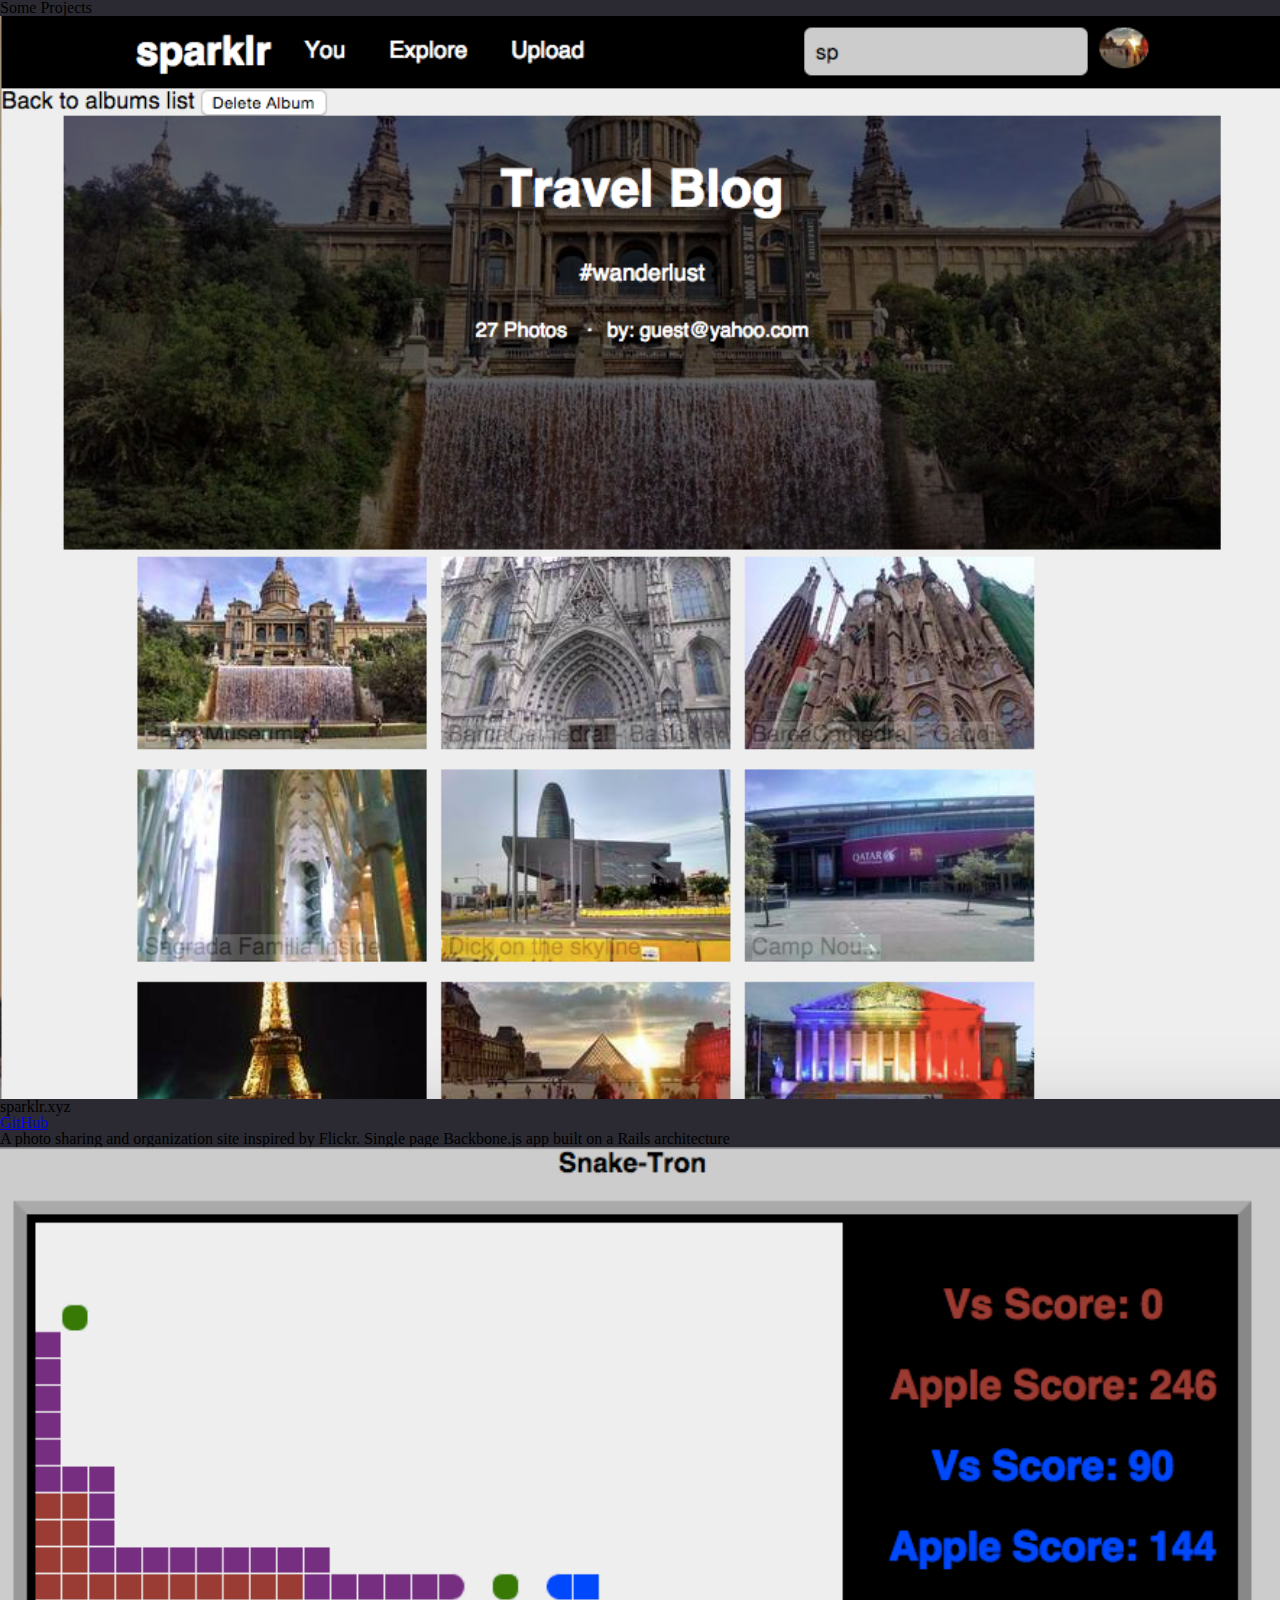
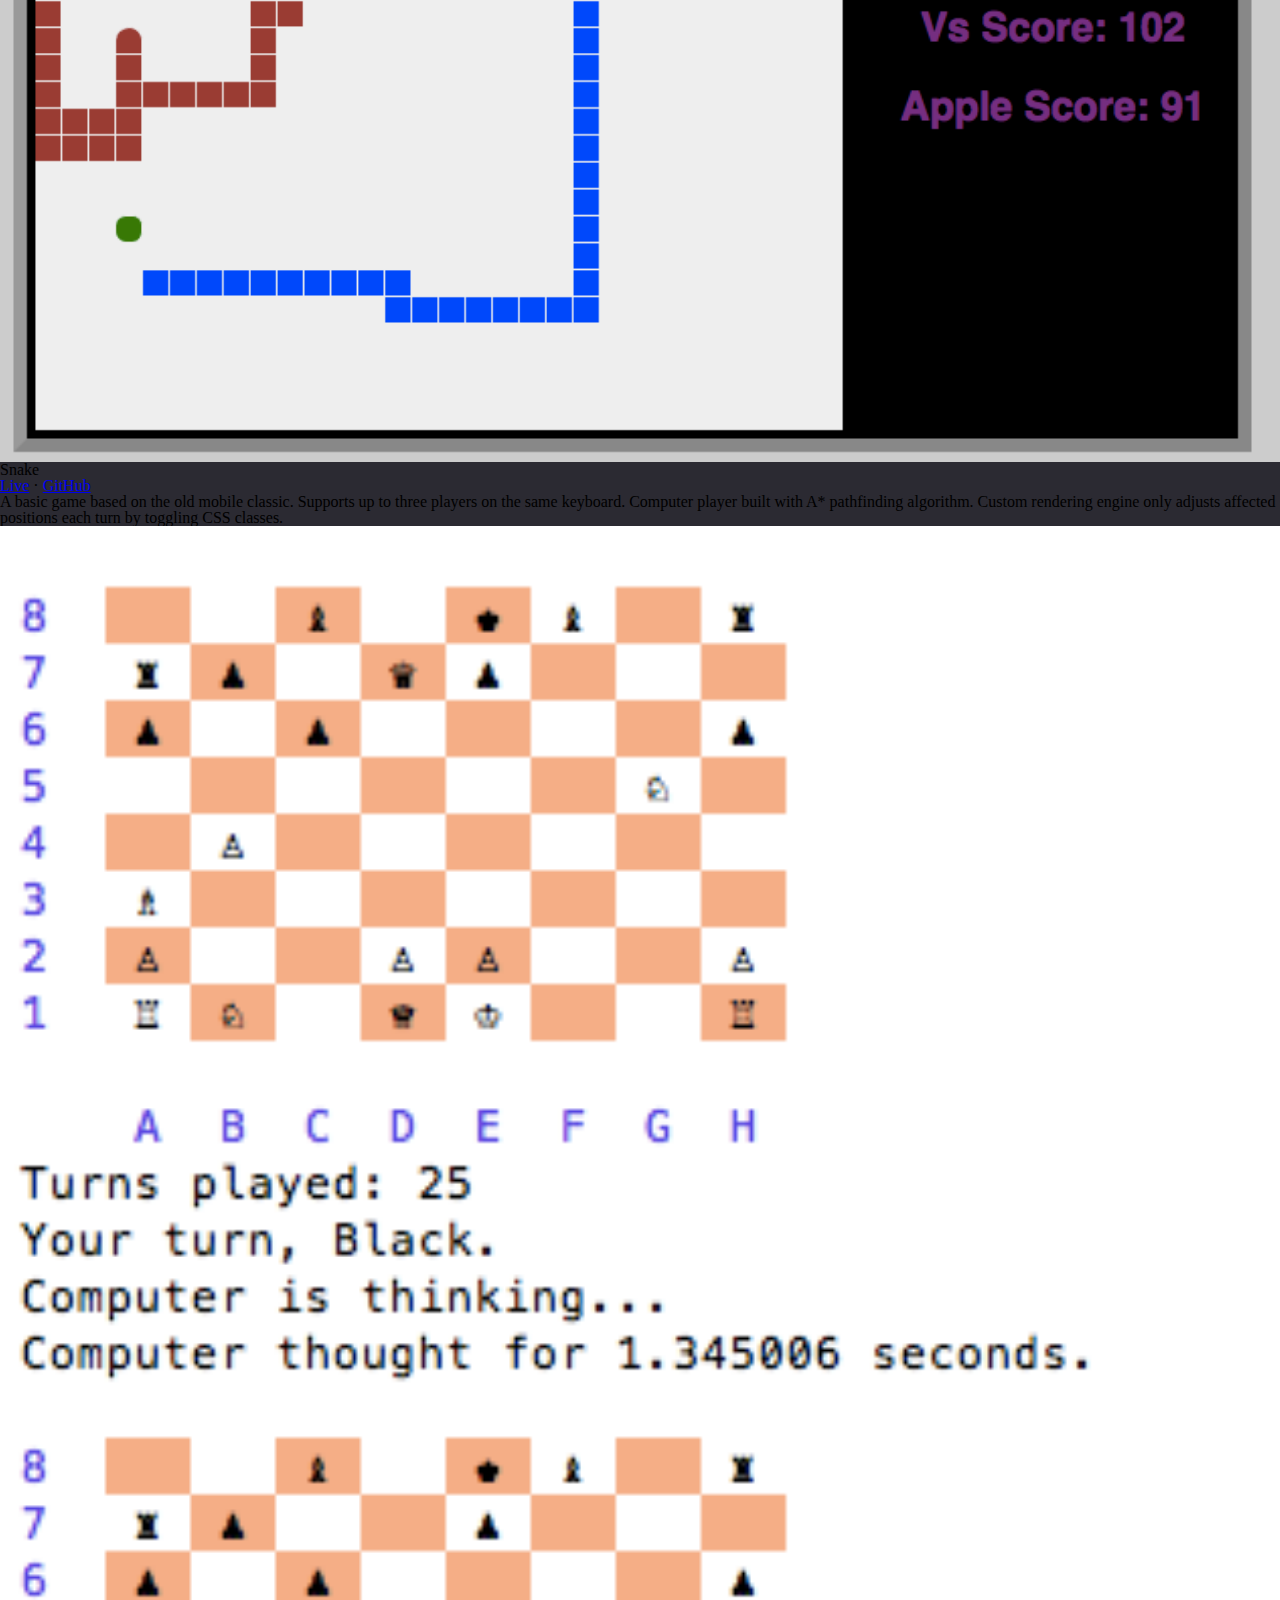
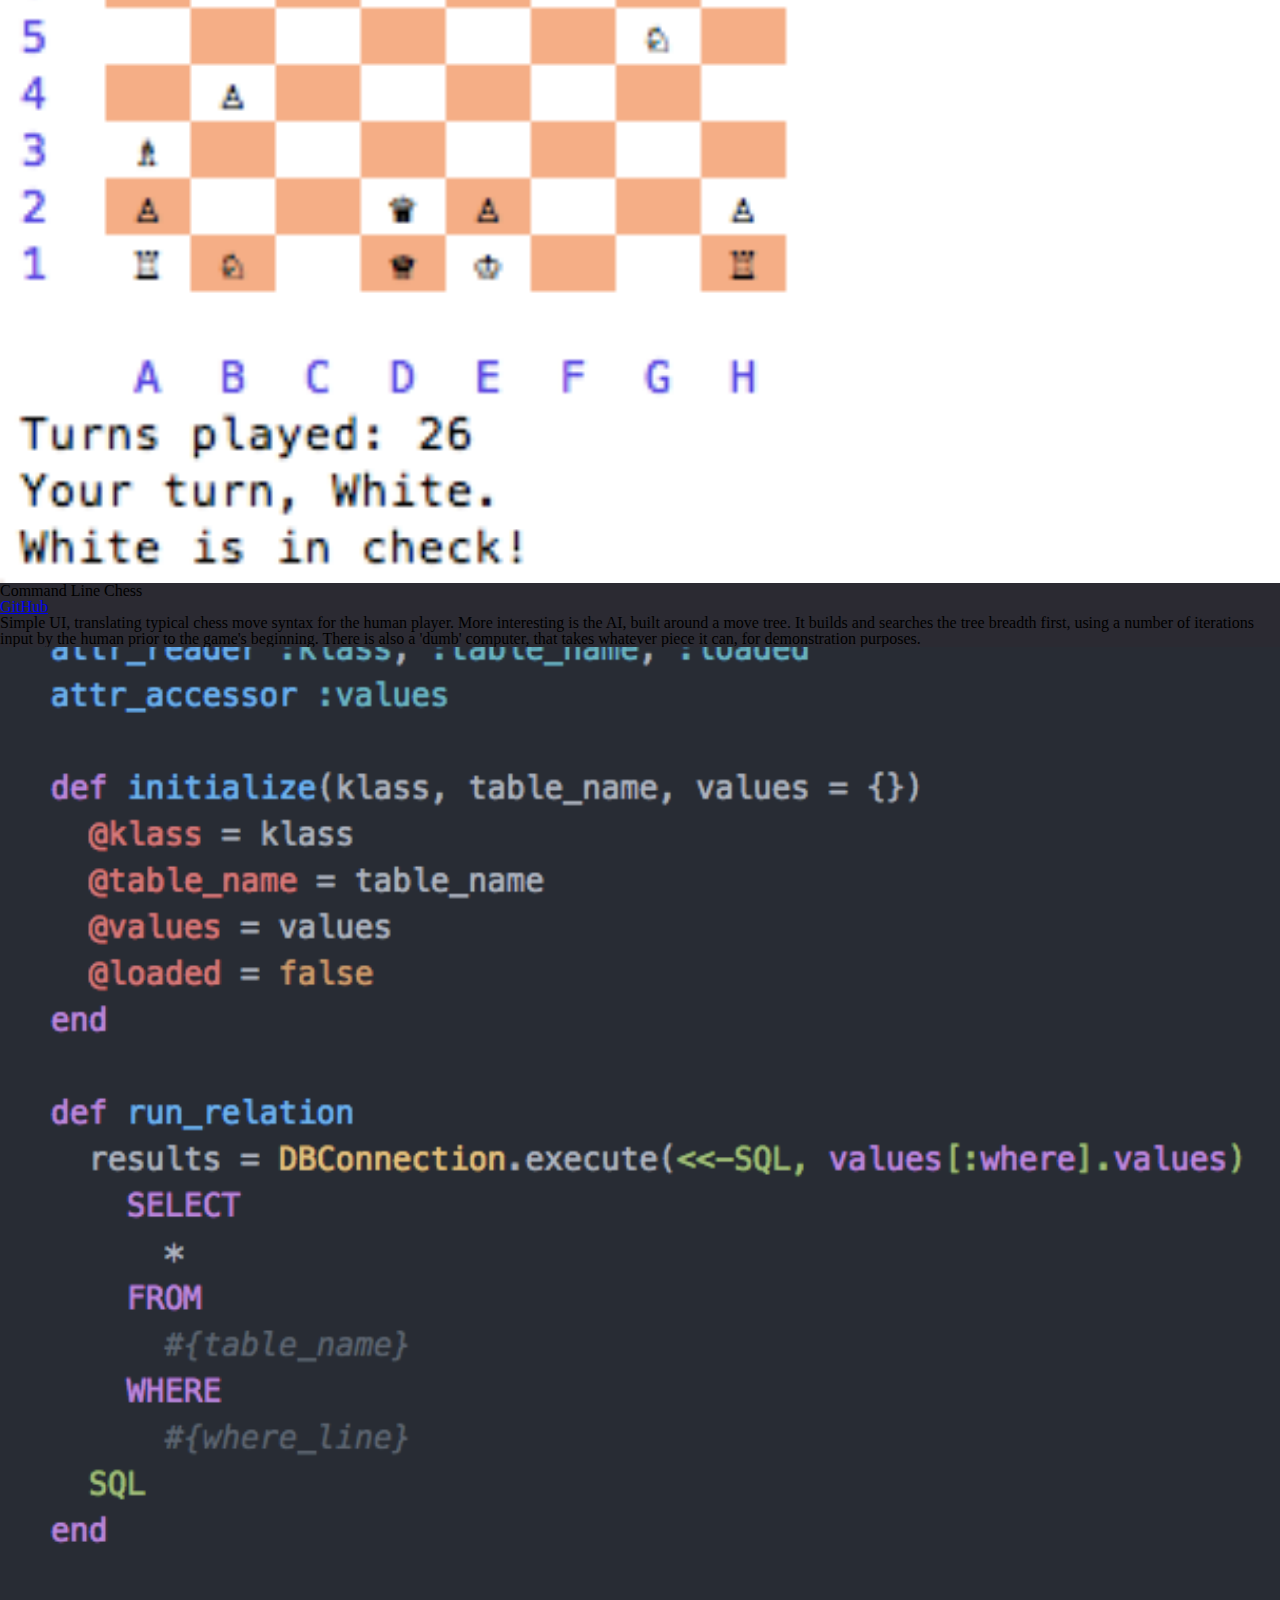
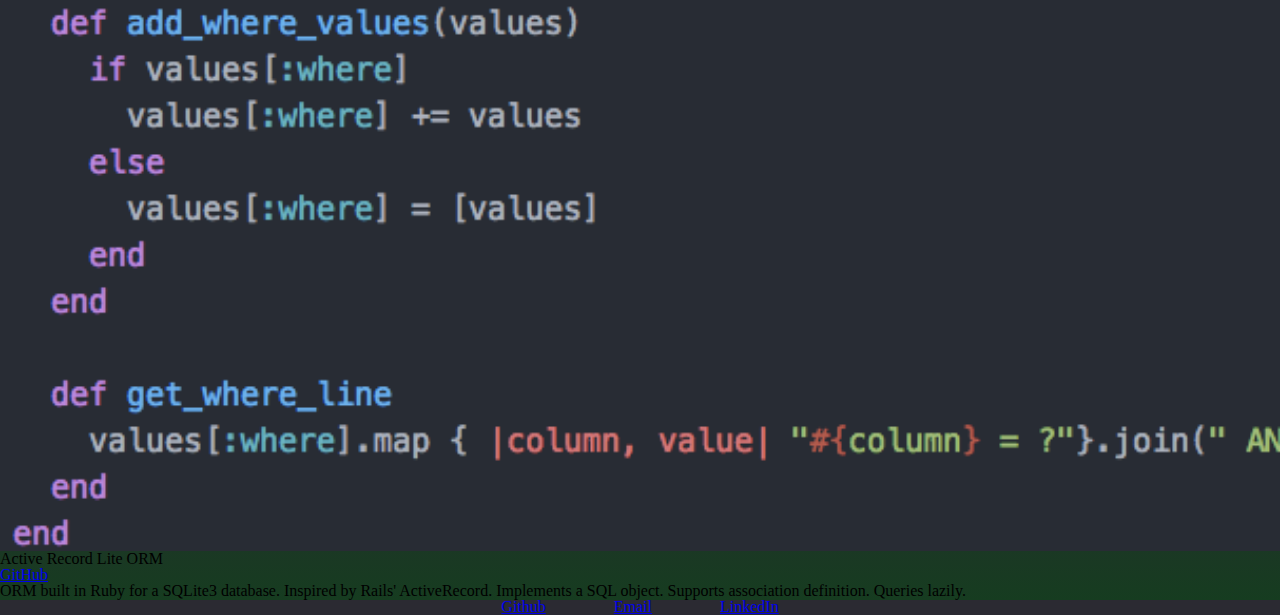
==== portfolio.html @ c5b90b90 "add files" ====
<!DOCTYPE HTML>
<!--
	Strata by HTML5 UP
	html5up.net | @n33co
	Free for personal and commercial use under the CCA 3.0 license (html5up.net/license)
-->
<html>
	<head>
		<title>Jordan Roth</title>
		<meta charset="utf-8" />
		<meta name="viewport" content="width=device-width, initial-scale=1" />
		<!--[if lte IE 8]><script src="assets/js/ie/html5shiv.js"></script><![endif]-->
		<link rel="stylesheet" href="assets/css/main.css" />
		<link rel="stylesheet" href="assets/css/personal.css" />
		<script>
		  (function(i,s,o,g,r,a,m){i['GoogleAnalyticsObject']=r;i[r]=i[r]||function(){
		  (i[r].q=i[r].q||[]).push(arguments)},i[r].l=1*new Date();a=s.createElement(o),
		  m=s.getElementsByTagName(o)[0];a.async=1;a.src=g;m.parentNode.insertBefore(a,m)
		  })(window,document,'script','//www.google-analytics.com/analytics.js','ga');

		  ga('create', 'UA-68572259-1', 'auto');
		  ga('send', 'pageview');
		</script>

	</head>
	<body id="top">
		<h2>Some Projects</h2>
		<div class="row">
			<article class="6u 12u$(xsmall) work-item">
				<a class="image fit thumb sparklr">
					<img src="images/thumbs/sparklr_screenshot.png" alt="" />
				</a>
				<h3>sparklr.xyz</h3>
				<a href="http://github.com/jmtroth0/sparklr">GitHub</a>
				<p>A photo sharing and organization site inspired by Flickr.
						Single page Backbone.js app built on a Rails architecture</p>
			</article>
			<article class="6u$ 12u$(xsmall) work-item">
				<a class="image fit thumb snake"><img src="images/thumbs/snake_screenshot.png" alt="" /></a>
				<h3>Snake</h3>
				<a href="snake">Live</a>  ·
				<a href="http://github.com/jmtroth0/snake">GitHub</a>
				<p>
					A basic game based on the old mobile classic. Supports up to
					three players on the same keyboard. Computer player built with
					A* pathfinding algorithm. Custom rendering engine only adjusts
					affected positions each turn by toggling CSS classes.
				</p>
			</article>
			<article class="6u 12u$(xsmall) work-item">
				<a class="image fit thumb chess"><img src="images/thumbs/chess_screenshot.png" alt="" /></a>
				<h3>Command Line Chess</h3>
				<a href="http://github.com/jmtroth0/chess">GitHub</a>
				<p>Simple UI, translating typical chess move syntax for the human player.
						More interesting is the AI, built around a move tree.
						It builds and searches the tree breadth first, using a number of iterations
						input by the human prior to the game's beginning. There is also a 'dumb'
						computer, that takes whatever piece it can, for demonstration purposes.</p>
			</article>
			<article class="6u$ 12u$(xsmall) work-item">
				<a class="image fit thumb arlorm"><img src="images/thumbs/arlorm_screenshot.png" alt="" /></a>
				<h3>Active Record Lite ORM</h3>
				<a href="http://github.com/jmtroth0/ActiveRecordLite">GitHub</a>
				<p>ORM built in Ruby for a SQLite3 database. Inspired by Rails'
						ActiveRecord. Implements a SQL object. Supports association
						definition. Queries lazily.</p>
			</article>
		</div>

		<footer id="footer">
			<ul class="icons">
				<li><a href="http://www.github.com/jmtroth0" class="icon fa-github"><span class="label">Github</span></a></li>
				<li><a href="mailto:jmtroth0@gmail.com" class="icon fa-envelope-o"><span class="label">Email</span></a></li>
				<li><a href='http://www.linkedin.com/in/jmtroth0' class="icon fa-linkedin-square"><span class="label">LinkedIn</span></a></li>
			</ul>
		</footer>

		<script src="assets/js/util.js"></script>
		<script src="assets/js/main.js"></script>

	</body>
</html>
---- assets/css/main.css ----
/* Reset */

	html, body, div, span, applet, object, iframe, h1, h2, h3, h4, h5, h6, p, blockquote, pre, a, abbr, acronym, address, big, cite, code, del, dfn, em, img, ins, kbd, q, s, samp, small, strike, strong, sub, sup, tt, var, b, u, i, center, dl, dt, dd, ol, ul, li, fieldset, form, label, legend, table, caption, tbody, tfoot, thead, tr, th, td, article, aside, canvas, details, embed, figure, figcaption, footer, header, hgroup, menu, nav, output, ruby, section, summary, time, mark, audio, video {
		margin: 0;
		padding: 0;
		border: 0;
		font-size: 100%;
		font: inherit;
		vertical-align: baseline;
	}

	article, aside, details, figcaption, figure, footer, header, hgroup, menu, nav, section {
		display: block;
	}

	html {
		height: 100%;
	}

	body {
		background: rgb(43,42,50);
		background: linear-gradient(rgba(43,42,50,1) 0%, rgba(43,42,50,1) 75%, rgba(22,60,32,1) 100%);

		line-height: 1;
	}

	ol, ul {
		list-style: none;
	}

	img {
		width: 100%;
		height: auto;
		display: block;
	}

	blockquote, q {
		quotes: none;
	}

	blockquote:before, blockquote:after, q:before, q:after {
		content: '';
		content: none;
	}


	table {
		border-collapse: collapse;
		border-spacing: 0;
	}

	body {
		-webkit-text-size-adjust: none;
	}

/* Box Model */

	*, *:before, *:after {
		-moz-box-sizing: border-box;
		-webkit-box-sizing: border-box;
		box-sizing: border-box;
	}


/* Things */

	.image.avatar {
		width: 200px;
		margin: 100px auto;
	}

	.image.avatar img {
		border-radius: 50%;
		width: 200px;
		overflow: hidden;
	}

	footer {
		text-align: center;
	}

	ul.icons {
		cursor: default;
		list-style: none;
		padding-left: 0;
	}
	
	ul.icons li {
		display: inline-block;
		padding: 0 4em 0 0;
	}

	ul.icons li img {
		height: 32px;
	}

	.icon img:hover {
		filter: invert(50%);
	}
	
	ul.icons li:last-child {
		padding-right: 0;
	}
	
	ul.icons li .icon:before {
		font-size: 1.5em;
	}
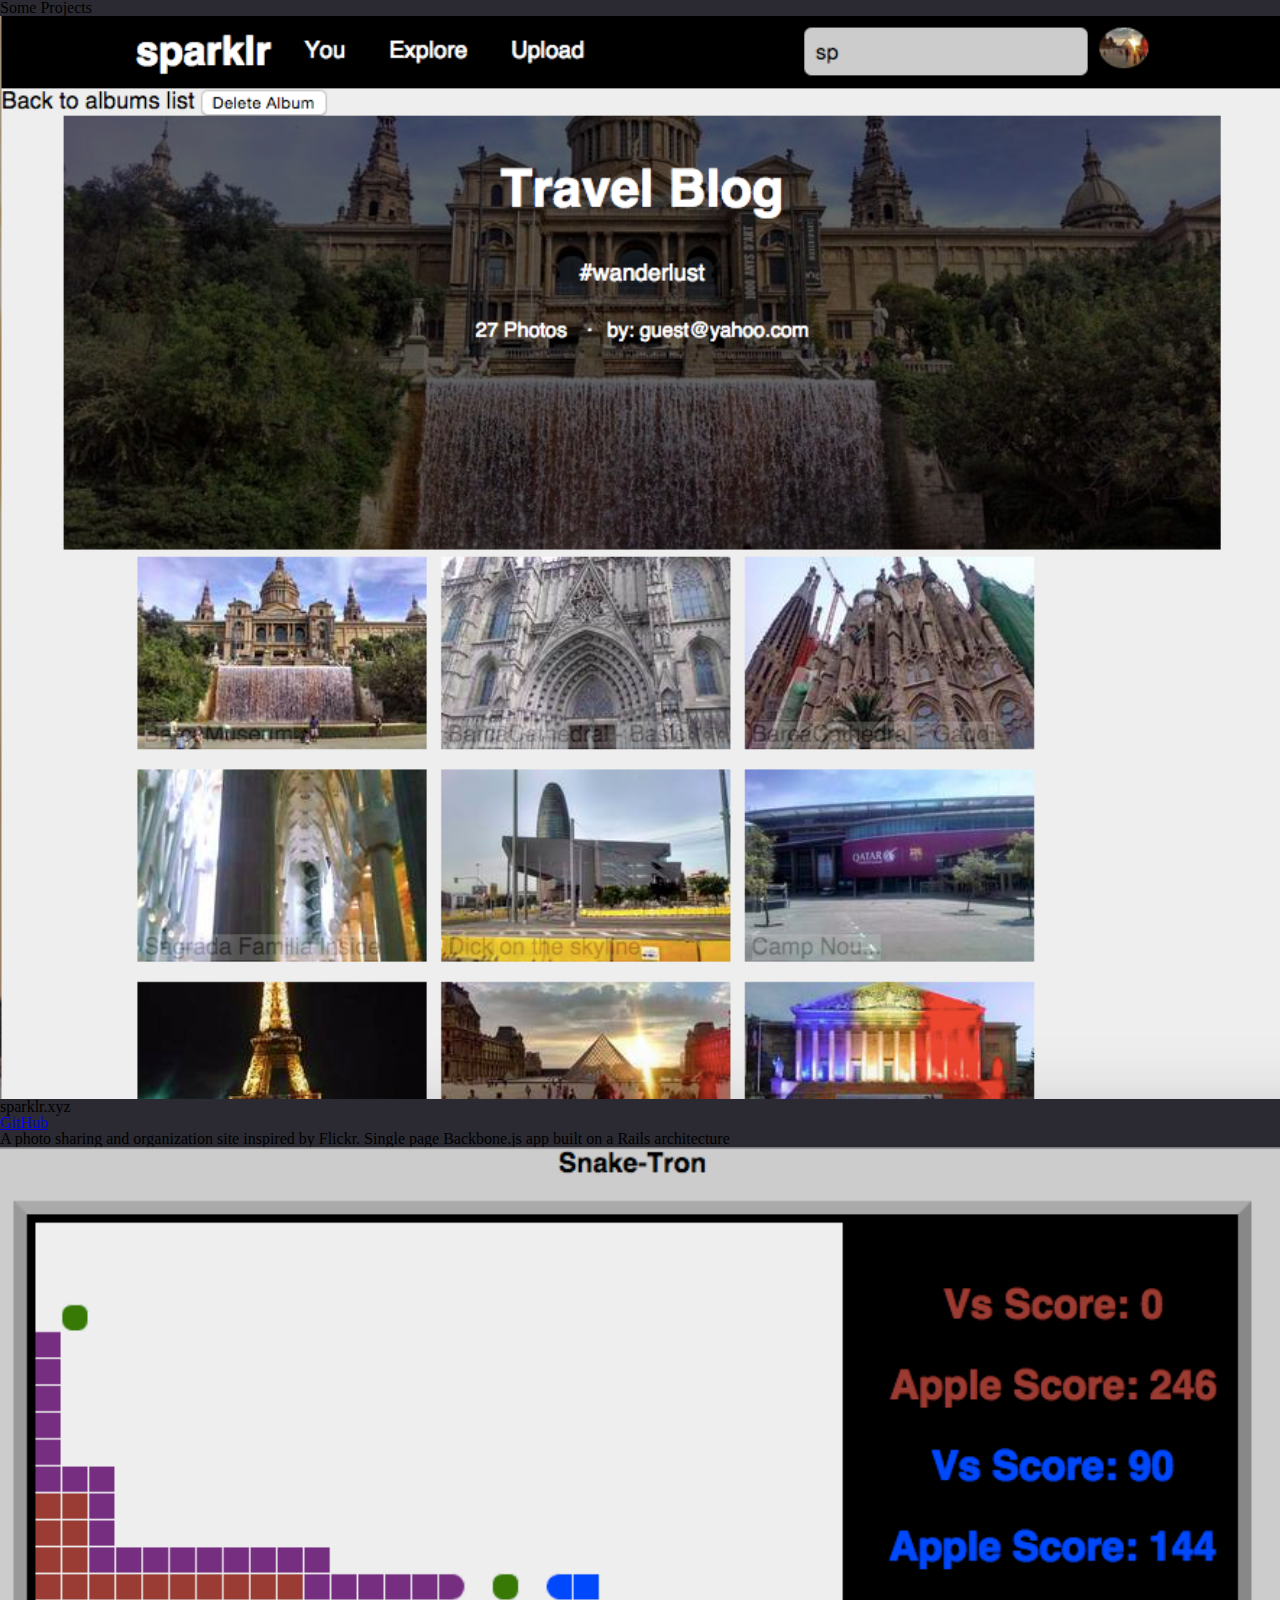
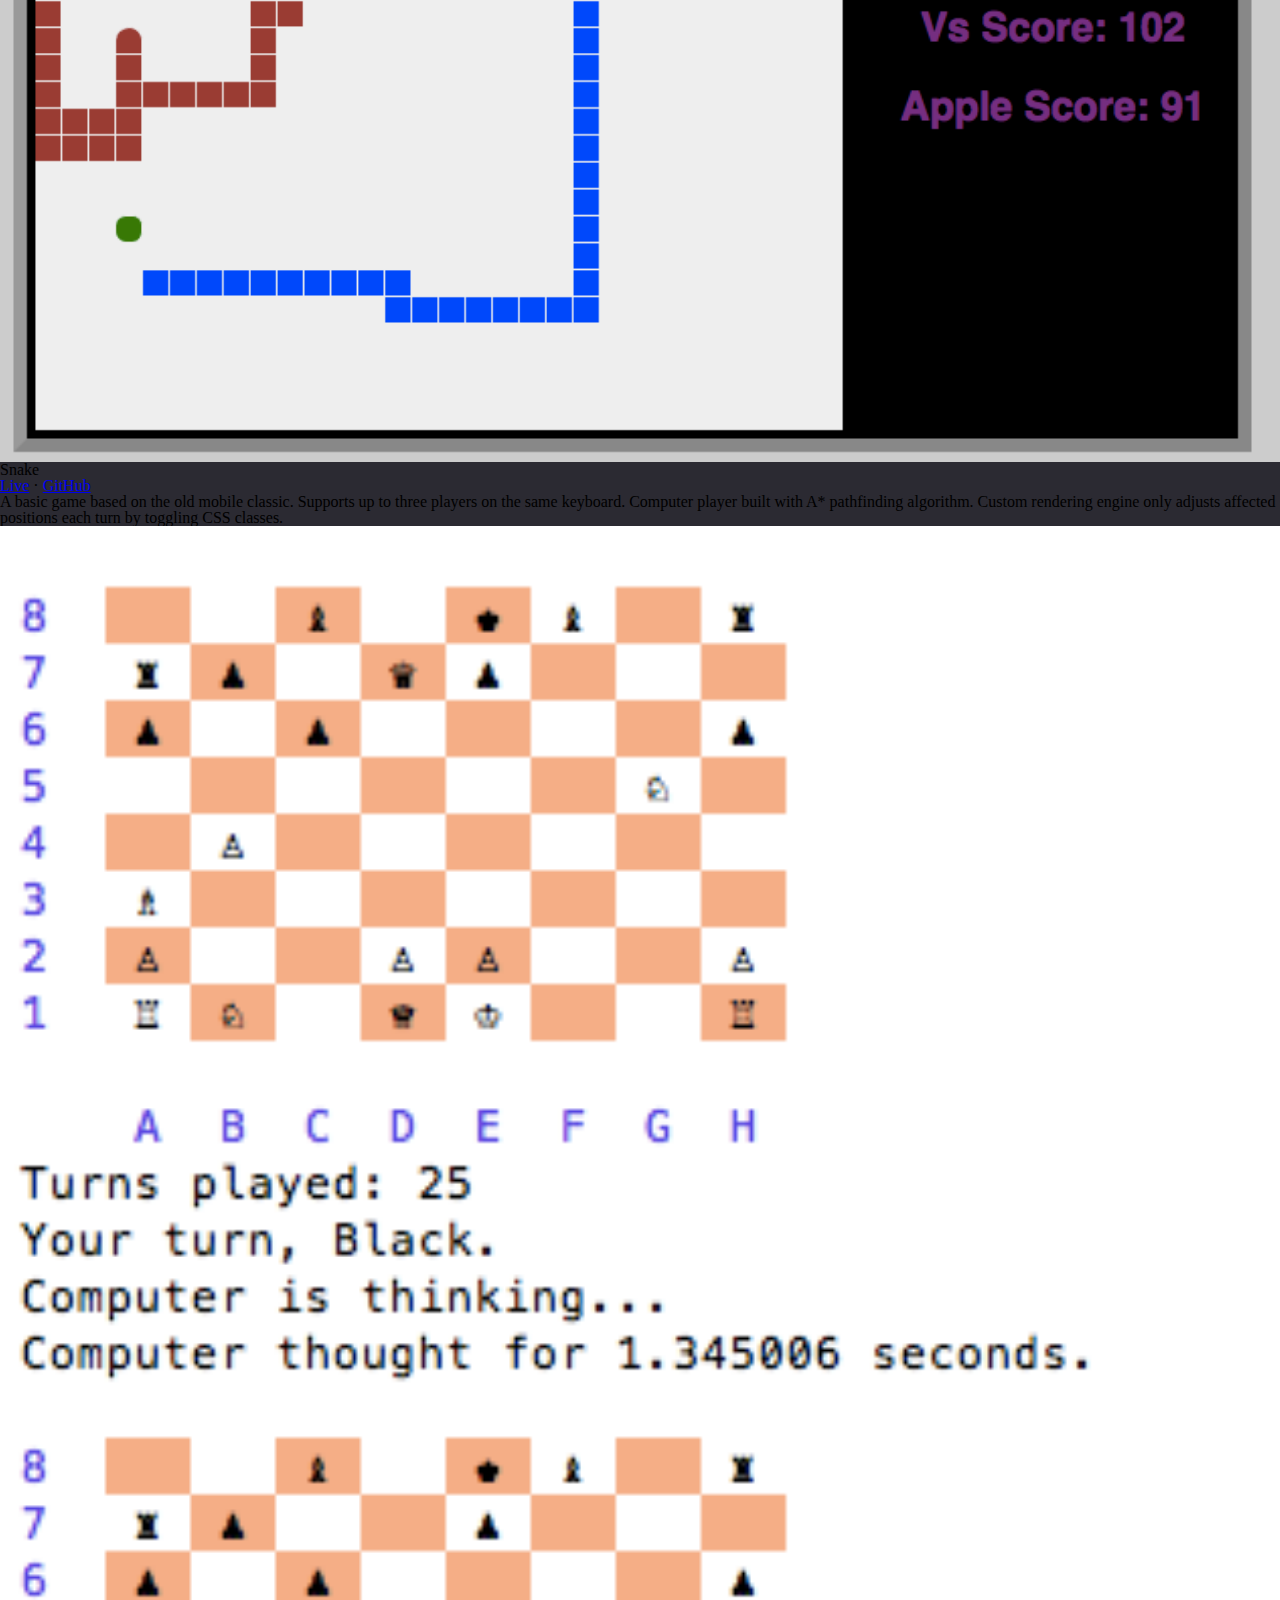
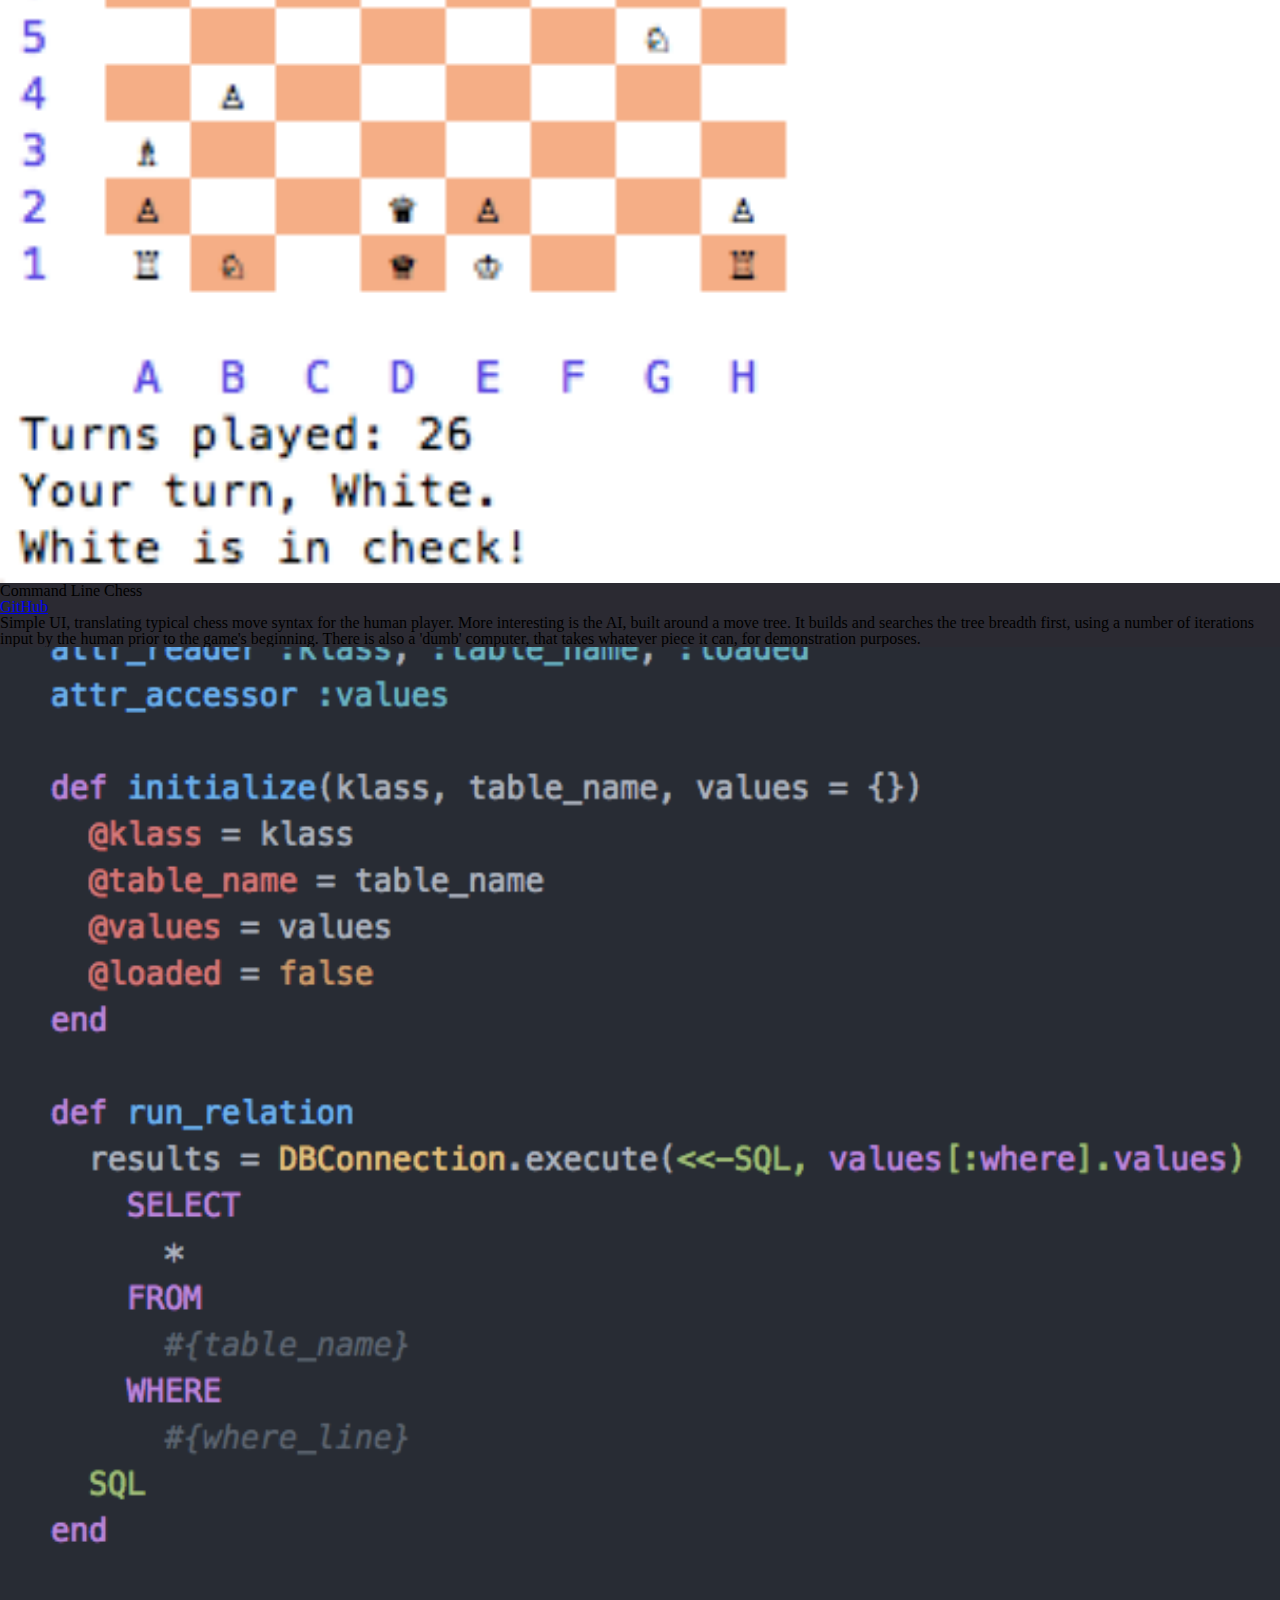
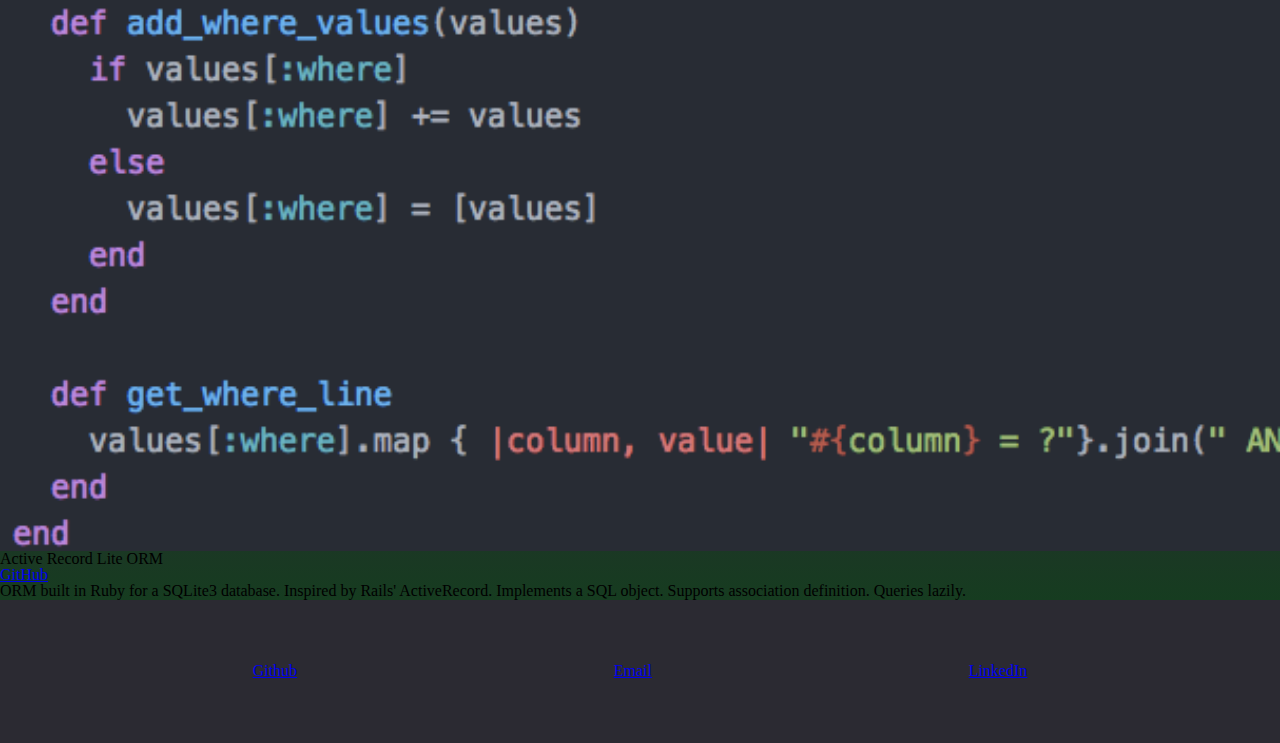
==== commit 868b9696: "remove old thing" ====
--- a/portfolio.html
+++ b/portfolio.html
@@ -1,9 +1,4 @@
 <!DOCTYPE HTML>
-<!--
-	Strata by HTML5 UP
-	html5up.net | @n33co
-	Free for personal and commercial use under the CCA 3.0 license (html5up.net/license)
--->
 <html>
 	<head>
 		<title>Jordan Roth</title>
--- a/assets/css/main.css
+++ b/assets/css/main.css
@@ -80,14 +80,14 @@
 	}
 
 	ul.icons {
-		cursor: default;
 		list-style: none;
-		padding-left: 0;
+		display: flex;
+		justify-content: space-evenly;
 	}
 	
 	ul.icons li {
-		display: inline-block;
-		padding: 0 4em 0 0;
+		display: flex;
+		padding: 5%;
 	}
 
 	ul.icons li img {
@@ -97,11 +97,3 @@
 	.icon img:hover {
 		filter: invert(50%);
 	}
-	
-	ul.icons li:last-child {
-		padding-right: 0;
-	}
-	
-	ul.icons li .icon:before {
-		font-size: 1.5em;
-	}